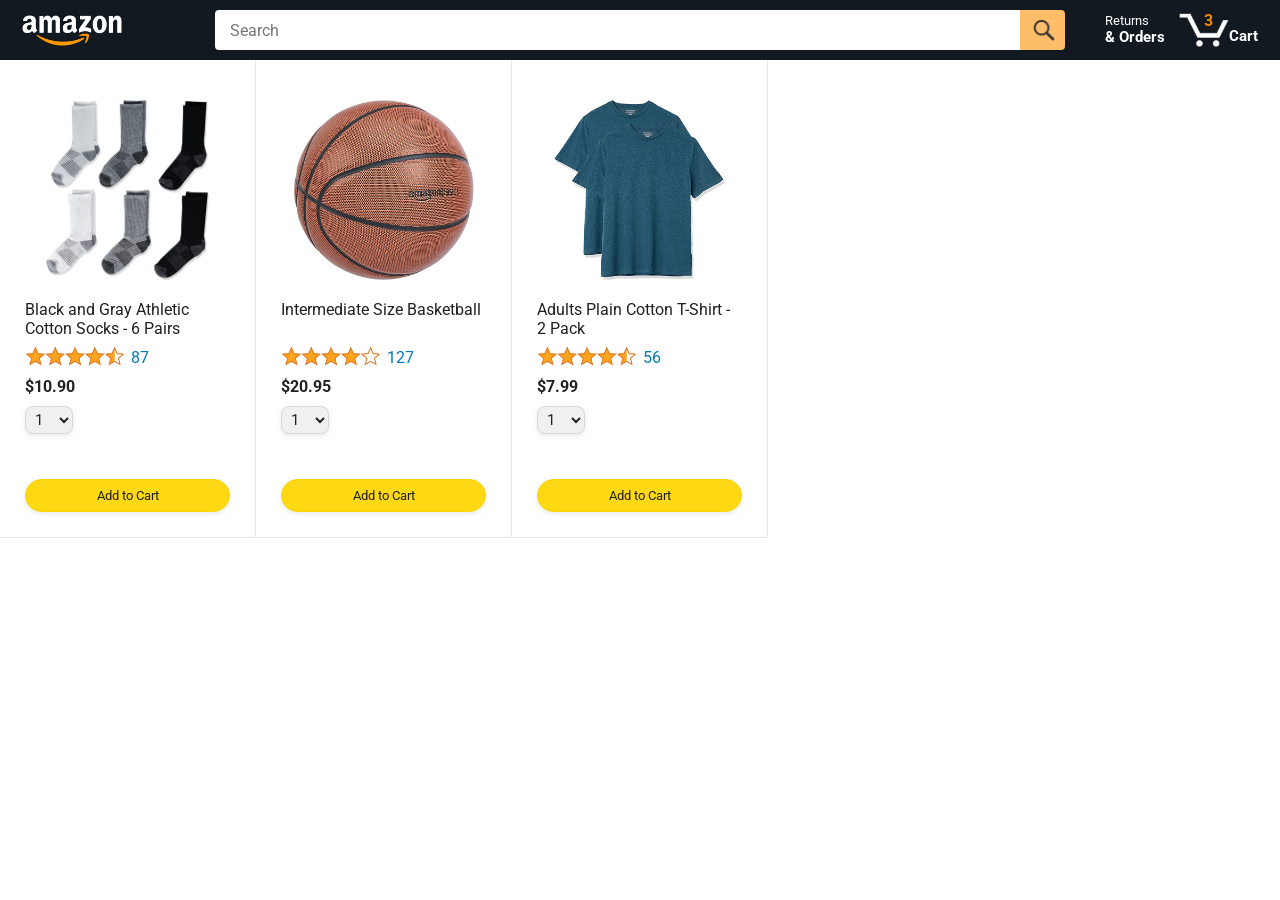
==== amazon.html @ 2af85683 "add the starting files" ====
<!DOCTYPE html>
<html>
  <head>
    <title>Amazon Project</title>

    <!-- This code is needed for responsive design to work.
      (Responsive design = make the website look good on
      smaller screen sizes like a phone or a tablet). -->
    <meta name="viewport" content="width=device-width, initial-scale=1">

    <!-- Load a font called Roboto from Google Fonts. -->
    <link rel="preconnect" href="https://fonts.googleapis.com">
    <link rel="preconnect" href="https://fonts.gstatic.com" crossorigin>
    <link href="https://fonts.googleapis.com/css2?family=Roboto:wght@400;500;700&display=swap" rel="stylesheet">

    <!-- Here are the CSS files for this page. -->
    <link rel="stylesheet" href="styles/shared/general.css">
    <link rel="stylesheet" href="styles/shared/amazon-header.css">
    <link rel="stylesheet" href="styles/pages/amazon.css">
  </head>
  <body>
    <div class="amazon-header">
      <div class="amazon-header-left-section">
        <a href="amazon.html" class="header-link">
          <img class="amazon-logo"
            src="images/amazon-logo-white.png">
          <img class="amazon-mobile-logo"
            src="images/amazon-mobile-logo-white.png">
        </a>
      </div>

      <div class="amazon-header-middle-section">
        <input class="search-bar" type="text" placeholder="Search">

        <button class="search-button">
          <img class="search-icon" src="images/icons/search-icon.png">
        </button>
      </div>

      <div class="amazon-header-right-section">
        <a class="orders-link header-link" href="orders.html">
          <span class="returns-text">Returns</span>
          <span class="orders-text">& Orders</span>
        </a>

        <a class="cart-link header-link" href="checkout.html">
          <img class="cart-icon" src="images/icons/cart-icon.png">
          <div class="cart-quantity">3</div>
          <div class="cart-text">Cart</div>
        </a>
      </div>
    </div>
    
    <div class="main">
      <div class="products-grid">
        <div class="product-container">
          <div class="product-image-container">
            <img class="product-image"
              src="images/products/athletic-cotton-socks-6-pairs.jpg">
          </div>

          <div class="product-name limit-text-to-2-lines">
            Black and Gray Athletic Cotton Socks - 6 Pairs
          </div>

          <div class="product-rating-container">
            <img class="product-rating-stars"
              src="images/ratings/rating-45.png">
            <div class="product-rating-count link-primary">
              87
            </div>
          </div>

          <div class="product-price">
            $10.90
          </div>

          <div class="product-quantity-container">
            <select>
              <option selected value="1">1</option>
              <option value="2">2</option>
              <option value="3">3</option>
              <option value="4">4</option>
              <option value="5">5</option>
              <option value="6">6</option>
              <option value="7">7</option>
              <option value="8">8</option>
              <option value="9">9</option>
              <option value="10">10</option>
            </select>
          </div>

          <div class="product-spacer"></div>

          <div class="added-to-cart">
            <img src="images/icons/checkmark.png">
            Added
          </div>

          <button class="add-to-cart-button button-primary">
            Add to Cart
          </button>
        </div>

        <div class="product-container">
          <div class="product-image-container">
            <img class="product-image"
              src="images/products/intermediate-composite-basketball.jpg">
          </div>

          <div class="product-name limit-text-to-2-lines">
            Intermediate Size Basketball
          </div>

          <div class="product-rating-container">
            <img class="product-rating-stars"
              src="images/ratings/rating-40.png">
            <div class="product-rating-count link-primary">
              127
            </div>
          </div>

          <div class="product-price">
            $20.95
          </div>

          <div class="product-quantity-container">
            <select>
              <option selected value="1">1</option>
              <option value="2">2</option>
              <option value="3">3</option>
              <option value="4">4</option>
              <option value="5">5</option>
              <option value="6">6</option>
              <option value="7">7</option>
              <option value="8">8</option>
              <option value="9">9</option>
              <option value="10">10</option>
            </select>
          </div>

          <div class="product-spacer"></div>

          <div class="added-to-cart">
            <img src="images/icons/checkmark.png">
            Added
          </div>

          <button class="add-to-cart-button button-primary">
            Add to Cart
          </button>
        </div>

        <div class="product-container">
          <div class="product-image-container">
            <img class="product-image"
              src="images/products/adults-plain-cotton-tshirt-2-pack-teal.jpg">
          </div>

          <div class="product-name limit-text-to-2-lines">
            Adults Plain Cotton T-Shirt - 2 Pack
          </div>

          <div class="product-rating-container">
            <img class="product-rating-stars"
              src="images/ratings/rating-45.png">
            <div class="product-rating-count link-primary">
              56
            </div>
          </div>

          <div class="product-price">
            $7.99
          </div>

          <div class="product-quantity-container">
            <select>
              <option selected value="1">1</option>
              <option value="2">2</option>
              <option value="3">3</option>
              <option value="4">4</option>
              <option value="5">5</option>
              <option value="6">6</option>
              <option value="7">7</option>
              <option value="8">8</option>
              <option value="9">9</option>
              <option value="10">10</option>
            </select>
          </div>

          <div class="product-spacer"></div>

          <div class="added-to-cart">
            <img src="images/icons/checkmark.png">
            Added
          </div>

          <button class="add-to-cart-button button-primary">
            Add to Cart
          </button>
        </div>
      </div>
    </div>
  </body>
</html>
---- styles/shared/general.css ----
body {
  font-family: Roboto, Arial;
  color: rgb(33, 33, 33);
  /* The <body> element has a default margin of 8px
     on all sides. This removes the default margins. */
  margin: 0;
}

/* <p> elements have a default margin on the top
   and bottom. This removes the default margins. */
p {
  margin: 0;
}

button {
  cursor: pointer;
}

select {
  cursor: pointer;
}

input, select, button {
  font-family: Roboto, Arial;
}

.button-primary {
  color: rgb(33, 33, 33);
  background-color: rgb(255, 216, 20);
  border: 1px solid rgb(252, 210, 0);
  border-radius: 8px;
  cursor: pointer;
  box-shadow: 0 2px 5px rgba(213, 217, 217, 0.5);
}

.button-primary:hover {
  background-color: rgb(247, 202, 0);
  border: 1px solid rgb(242, 194, 0);
}

.button-primary:active {
  background: rgb(255, 216, 20);
  border-color: rgb(252, 210, 0);
  box-shadow: none;
}

.button-secondary {
  color: rgb(33, 33, 33);
  background: white;
  border: 1px solid rgb(213, 217, 217);
  border-radius: 8px;
  cursor: pointer;
  box-shadow: 0 2px 5px rgba(213, 217, 217, 0.5);
}

.button-secondary:hover {
  background-color: rgb(247, 250, 250);
}

.button-secondary:active {
  background-color: rgb(237, 253, 255);
  box-shadow: none;
}

/* These styles will limit text to 2 lines. Anything
   beyond 2 lines will be replaced with "..."
   You can find this code by using an A.I. tool or by
   searching in Google.
   https://css-tricks.com/almanac/properties/l/line-clamp/ */
.limit-text-to-2-lines {
  display: -webkit-box;
  -webkit-line-clamp: 2;
  -webkit-box-orient: vertical;
  overflow: hidden;
}

.link-primary {
  color: rgb(1, 124, 182);
  cursor: pointer;
}

.link-primary:hover {
  color: rgb(196, 80, 0);
}

/* Styles for dropdown selectors. */
select {
  color: rgb(33, 33, 33);
  background-color: rgb(240, 240, 240);
  border: 1px solid rgb(213, 217, 217);
  border-radius: 8px;
  padding: 3px 5px;
  font-size: 15px;
  cursor: pointer;
  box-shadow: 0 2px 5px rgba(213, 217, 217, 0.5);
}

select:focus,
input:focus {
  outline: 2px solid rgb(255, 153, 0);
}
---- styles/shared/amazon-header.css ----
.amazon-header {
  background-color: rgb(19, 25, 33);
  color: white;
  padding-left: 15px;
  padding-right: 15px;

  display: flex;
  align-items: center;
  justify-content: space-between;

  position: fixed;
  top: 0;
  left: 0;
  right: 0;
  height: 60px;
}

.amazon-header-left-section {
  width: 180px;
}

@media (max-width: 800px) {
  .amazon-header-left-section {
    width: unset;
  }
}

.header-link {
  display: inline-block;
  padding: 6px;
  border-radius: 2px;
  cursor: pointer;
  text-decoration: none;
  border: 1px solid rgba(0, 0, 0, 0);
}

.header-link:hover {
  border: 1px solid white;
}

.amazon-logo {
  width: 100px;
  margin-top: 5px;
}

.amazon-mobile-logo {
  display: none;
}

@media (max-width: 575px) {
  .amazon-logo {
    display: none;
  }

  .amazon-mobile-logo {
    display: block;
    height: 35px;
    margin-top: 5px;
  }
}

.amazon-header-middle-section {
  flex: 1;
  max-width: 850px;
  margin-left: 10px;
  margin-right: 10px;
  display: flex;
}

.search-bar {
  flex: 1;
  width: 0;
  font-size: 16px;
  height: 38px;
  padding-left: 15px;
  border: none;
  border-top-left-radius: 4px;
  border-bottom-left-radius: 4px;
  border-top-right-radius: 0;
  border-bottom-right-radius: 0;
}

.search-button {
  background-color: rgb(254, 189, 105);
  border: none;
  width: 45px;
  height: 40px;
  border-top-right-radius: 4px;
  border-bottom-right-radius: 4px;
  flex-shrink: 0;
}

.search-icon {
  height: 22px;
  margin-left: 2px;
  margin-top: 3px;
}

.amazon-header-right-section {
  width: 180px;
  flex-shrink: 0;
  display: flex;
  justify-content: end;
}

.orders-link {
  color: white;
}

.returns-text {
  display: block;
  font-size: 13px;
}

.orders-text {
  display: block;
  font-size: 15px;
  font-weight: 700;
}

.cart-link {
  color: white;
  display: flex;
  align-items: center;
  position: relative;
}

.cart-icon {
  width: 50px;
}

.cart-text {
  margin-top: 12px;
  font-size: 15px;
  font-weight: 700;
}

.cart-quantity {
  color: rgb(240, 136, 4);
  font-size: 16px;
  font-weight: 700;

  position: absolute;
  top: 4px;
  left: 22px;
  
  width: 26px;
  text-align: center;
}
---- styles/pages/amazon.css ----
.main {
  margin-top: 60px;
}

.products-grid {
  display: grid;

  /* - In CSS Grid, 1fr means a column will take up the
       remaining space in the grid.
     - If we write 1fr 1fr ... 1fr; 8 times, this will
       divide the grid into 8 columns, each taking up an
       equal amount of the space.
     - repeat(8, 1fr); is a shortcut for repeating "1fr"
       8 times (instead of typing out "1fr" 8 times).
       repeat(...) is a special property that works with
       display: grid; */
  grid-template-columns: repeat(8, 1fr);
}

/* @media is used to create responsive design (making the
   website look good on any screen size). This @media
   means when the screen width is 2000px or less, we
   will divide the grid into 7 columns instead of 8. */
@media (max-width: 2000px) {
  .products-grid {
    grid-template-columns: repeat(7, 1fr);
  }
}

/* This @media means when the screen width is 1600px or
   less, we will divide the grid into 6 columns. */
@media (max-width: 1600px) {
  .products-grid {
    grid-template-columns: repeat(6, 1fr);
  }
}

@media (max-width: 1300px) {
  .products-grid {
    grid-template-columns: repeat(5, 1fr);
  }
}

@media (max-width: 1000px) {
  .products-grid {
    grid-template-columns: repeat(4, 1fr);
  }
}

@media (max-width: 800px) {
  .products-grid {
    grid-template-columns: repeat(3, 1fr);
  }
}

@media (max-width: 575px) {
  .products-grid {
    grid-template-columns: repeat(2, 1fr);
  }
}

@media (max-width: 450px) {
  .products-grid {
    grid-template-columns: 1fr;
  }
}

.product-container {
  padding-top: 40px;
  padding-bottom: 25px;
  padding-left: 25px;
  padding-right: 25px;

  border-right: 1px solid rgb(231, 231, 231);
  border-bottom: 1px solid rgb(231, 231, 231);

  display: flex;
  flex-direction: column;
}

.product-image-container {
  display: flex;
  justify-content: center;
  align-items: center;

  height: 180px;
  margin-bottom: 20px;
}

.product-image {
  /* Images will overflow their container by default. To
    prevent this, we set max-width and max-height to 100%
    so they stay inside their container. */
  max-width: 100%;
  max-height: 100%;
}

.product-name {
  height: 40px;
  margin-bottom: 5px;
}

.product-rating-container {
  display: flex;
  align-items: center;
  margin-bottom: 10px;
}

.product-rating-stars {
  width: 100px;
  margin-right: 6px;
}

.product-rating-count {
  color: rgb(1, 124, 182);
  cursor: pointer;
  margin-top: 3px;
}

.product-price {
  font-weight: 700;
  margin-bottom: 10px;
}

.product-quantity-container {
  margin-bottom: 17px;
}

.product-spacer {
  flex: 1;
}

.added-to-cart {
  color: rgb(6, 125, 98);
  font-size: 16px;

  display: flex;
  align-items: center;
  margin-bottom: 8px;

  /* At first, the "Added to cart" message will
     be invisible. Use JavaScript to change the
     opacity and make it visible. */
  opacity: 0;
}

.added-to-cart img {
  height: 20px;
  margin-right: 5px;
}

.add-to-cart-button {
  width: 100%;
  padding: 8px;
  border-radius: 50px;
}
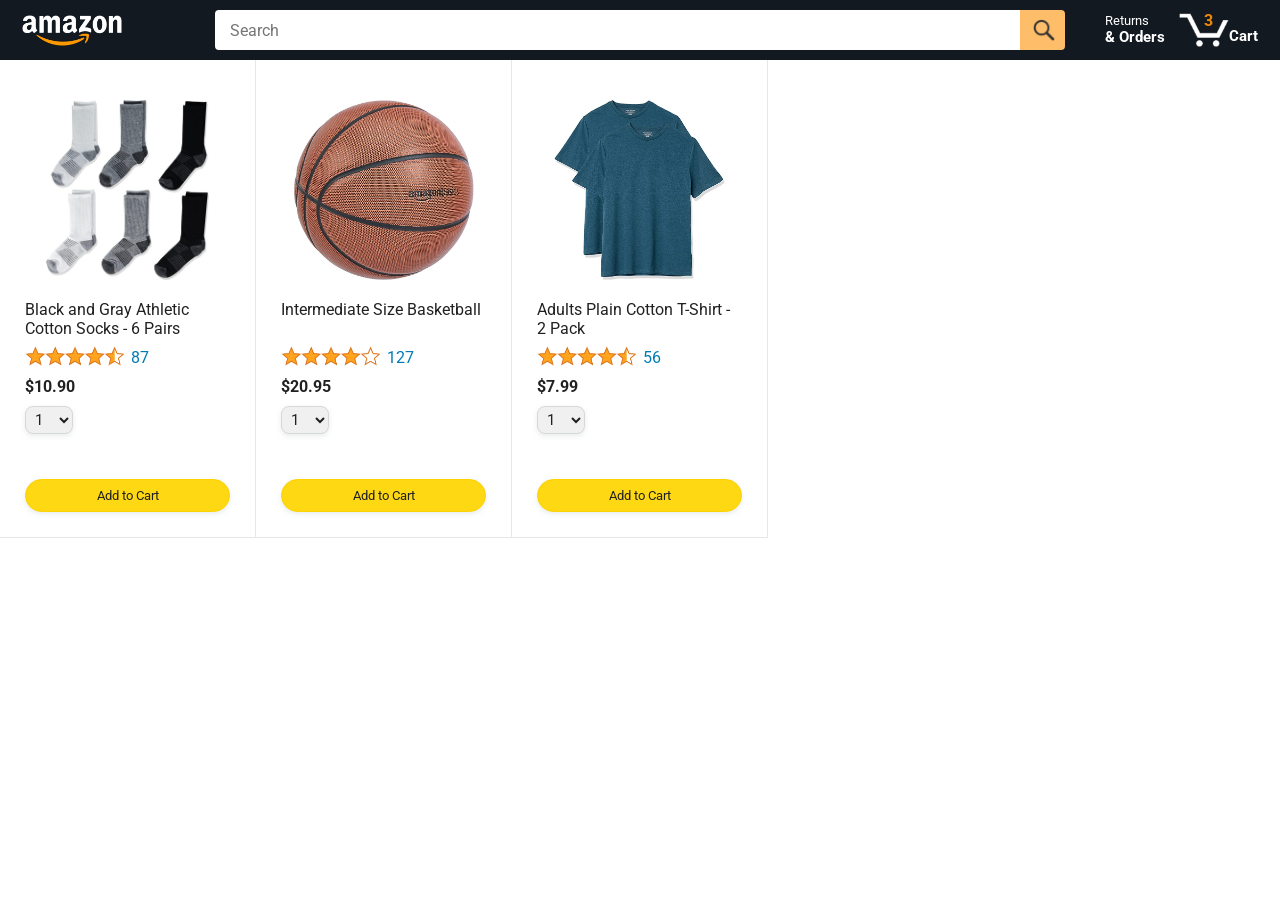
==== commit eabd98c9: "generate html with js" ====
--- a/amazon.html
+++ b/amazon.html
@@ -52,154 +52,10 @@
     </div>
     
     <div class="main">
-      <div class="products-grid">
-        <div class="product-container">
-          <div class="product-image-container">
-            <img class="product-image"
-              src="images/products/athletic-cotton-socks-6-pairs.jpg">
-          </div>
-
-          <div class="product-name limit-text-to-2-lines">
-            Black and Gray Athletic Cotton Socks - 6 Pairs
-          </div>
-
-          <div class="product-rating-container">
-            <img class="product-rating-stars"
-              src="images/ratings/rating-45.png">
-            <div class="product-rating-count link-primary">
-              87
-            </div>
-          </div>
-
-          <div class="product-price">
-            $10.90
-          </div>
-
-          <div class="product-quantity-container">
-            <select>
-              <option selected value="1">1</option>
-              <option value="2">2</option>
-              <option value="3">3</option>
-              <option value="4">4</option>
-              <option value="5">5</option>
-              <option value="6">6</option>
-              <option value="7">7</option>
-              <option value="8">8</option>
-              <option value="9">9</option>
-              <option value="10">10</option>
-            </select>
-          </div>
-
-          <div class="product-spacer"></div>
-
-          <div class="added-to-cart">
-            <img src="images/icons/checkmark.png">
-            Added
-          </div>
-
-          <button class="add-to-cart-button button-primary">
-            Add to Cart
-          </button>
-        </div>
-
-        <div class="product-container">
-          <div class="product-image-container">
-            <img class="product-image"
-              src="images/products/intermediate-composite-basketball.jpg">
-          </div>
-
-          <div class="product-name limit-text-to-2-lines">
-            Intermediate Size Basketball
-          </div>
-
-          <div class="product-rating-container">
-            <img class="product-rating-stars"
-              src="images/ratings/rating-40.png">
-            <div class="product-rating-count link-primary">
-              127
-            </div>
-          </div>
-
-          <div class="product-price">
-            $20.95
-          </div>
-
-          <div class="product-quantity-container">
-            <select>
-              <option selected value="1">1</option>
-              <option value="2">2</option>
-              <option value="3">3</option>
-              <option value="4">4</option>
-              <option value="5">5</option>
-              <option value="6">6</option>
-              <option value="7">7</option>
-              <option value="8">8</option>
-              <option value="9">9</option>
-              <option value="10">10</option>
-            </select>
-          </div>
-
-          <div class="product-spacer"></div>
-
-          <div class="added-to-cart">
-            <img src="images/icons/checkmark.png">
-            Added
-          </div>
-
-          <button class="add-to-cart-button button-primary">
-            Add to Cart
-          </button>
-        </div>
-
-        <div class="product-container">
-          <div class="product-image-container">
-            <img class="product-image"
-              src="images/products/adults-plain-cotton-tshirt-2-pack-teal.jpg">
-          </div>
-
-          <div class="product-name limit-text-to-2-lines">
-            Adults Plain Cotton T-Shirt - 2 Pack
-          </div>
-
-          <div class="product-rating-container">
-            <img class="product-rating-stars"
-              src="images/ratings/rating-45.png">
-            <div class="product-rating-count link-primary">
-              56
-            </div>
-          </div>
-
-          <div class="product-price">
-            $7.99
-          </div>
-
-          <div class="product-quantity-container">
-            <select>
-              <option selected value="1">1</option>
-              <option value="2">2</option>
-              <option value="3">3</option>
-              <option value="4">4</option>
-              <option value="5">5</option>
-              <option value="6">6</option>
-              <option value="7">7</option>
-              <option value="8">8</option>
-              <option value="9">9</option>
-              <option value="10">10</option>
-            </select>
-          </div>
-
-          <div class="product-spacer"></div>
-
-          <div class="added-to-cart">
-            <img src="images/icons/checkmark.png">
-            Added
-          </div>
-
-          <button class="add-to-cart-button button-primary">
-            Add to Cart
-          </button>
-        </div>
+      <div class="products-grid product-grid-js">
+       
       </div>
     </div>
+    <script src="scripts/amazon.js"></script>
   </body>
 </html>
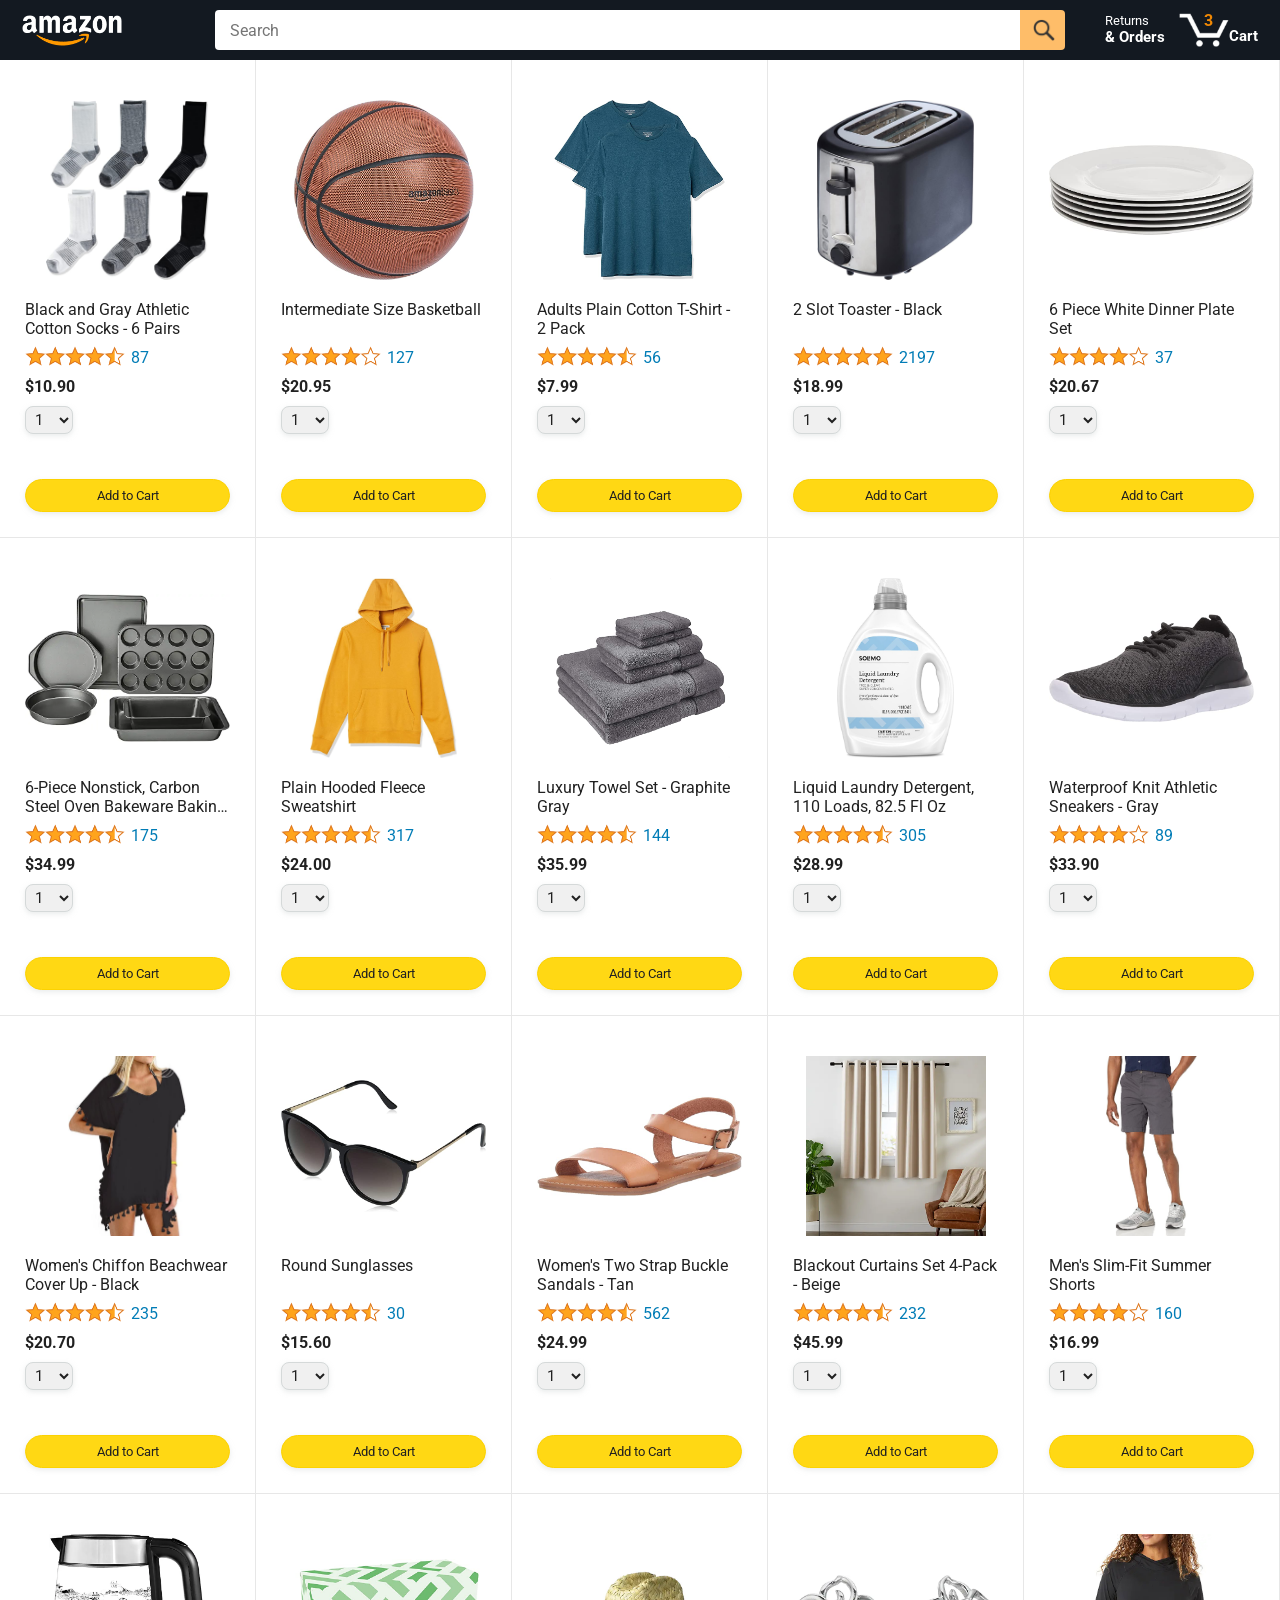
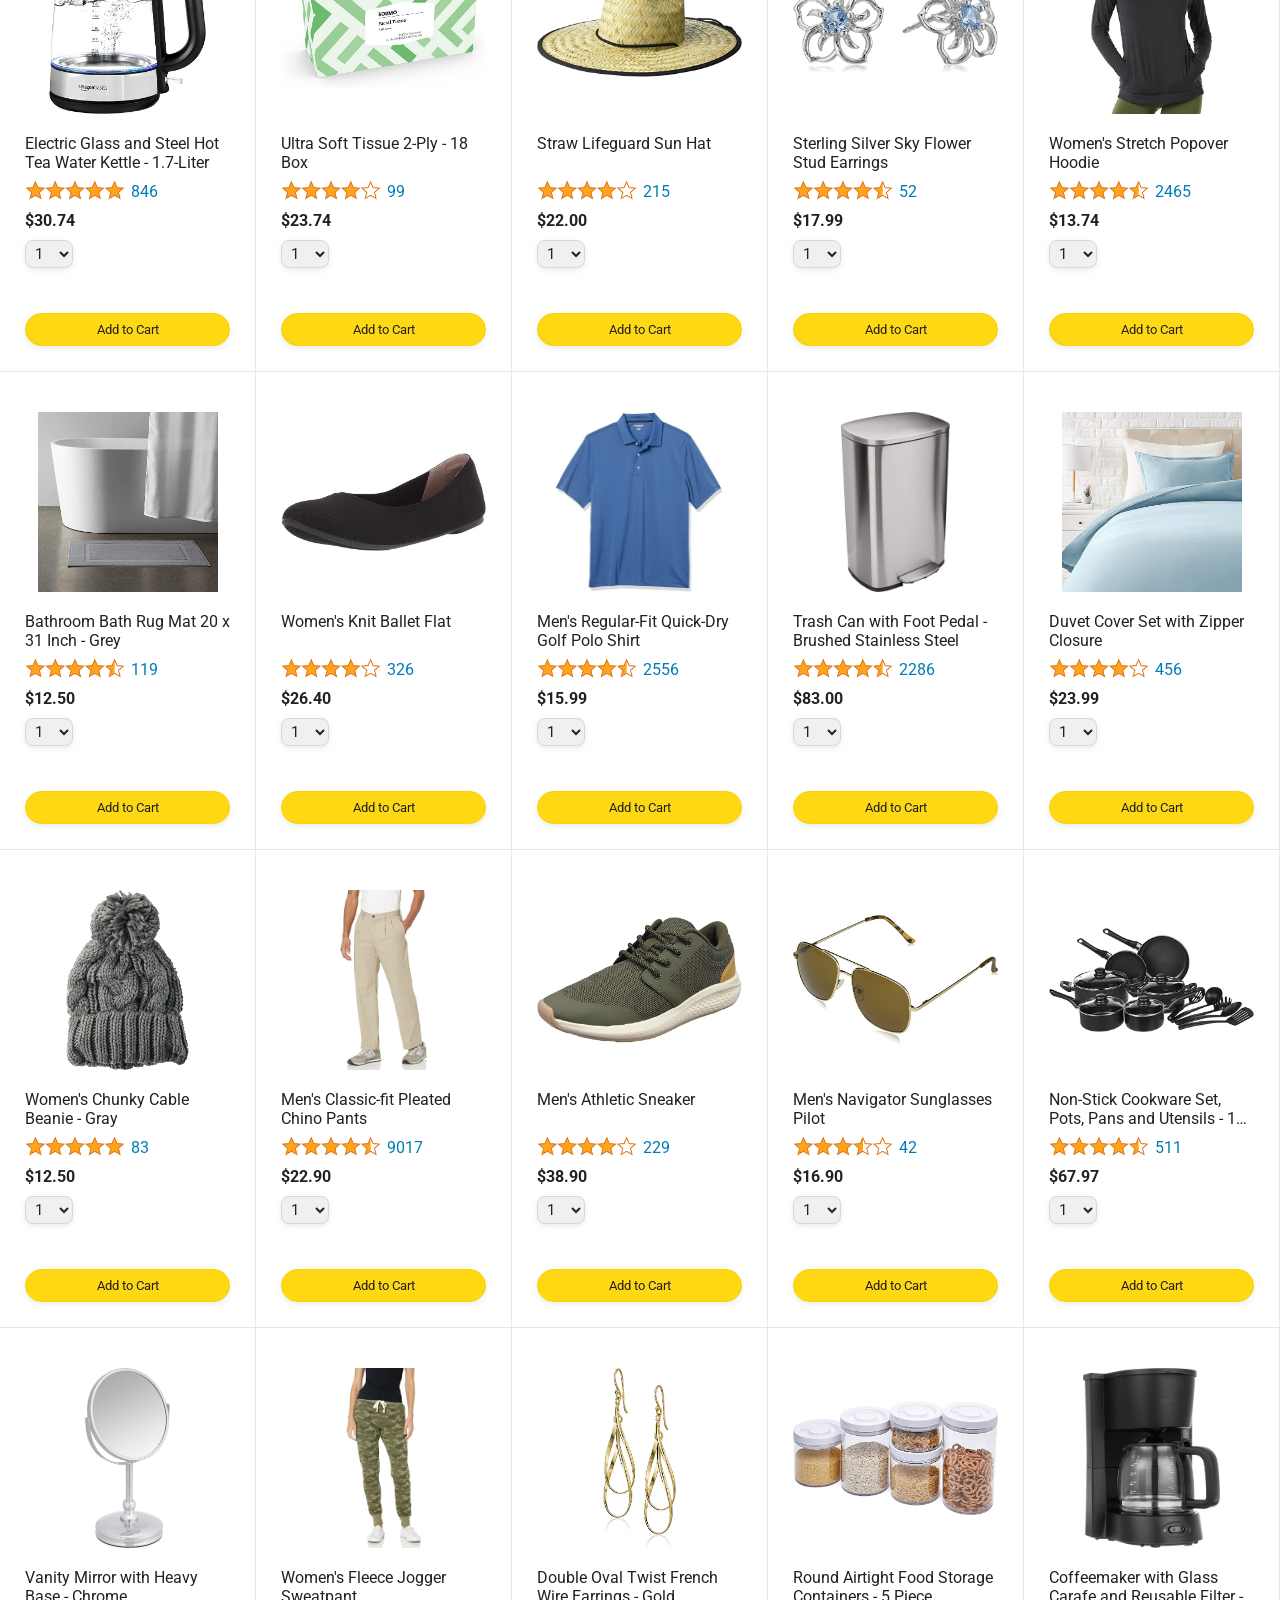
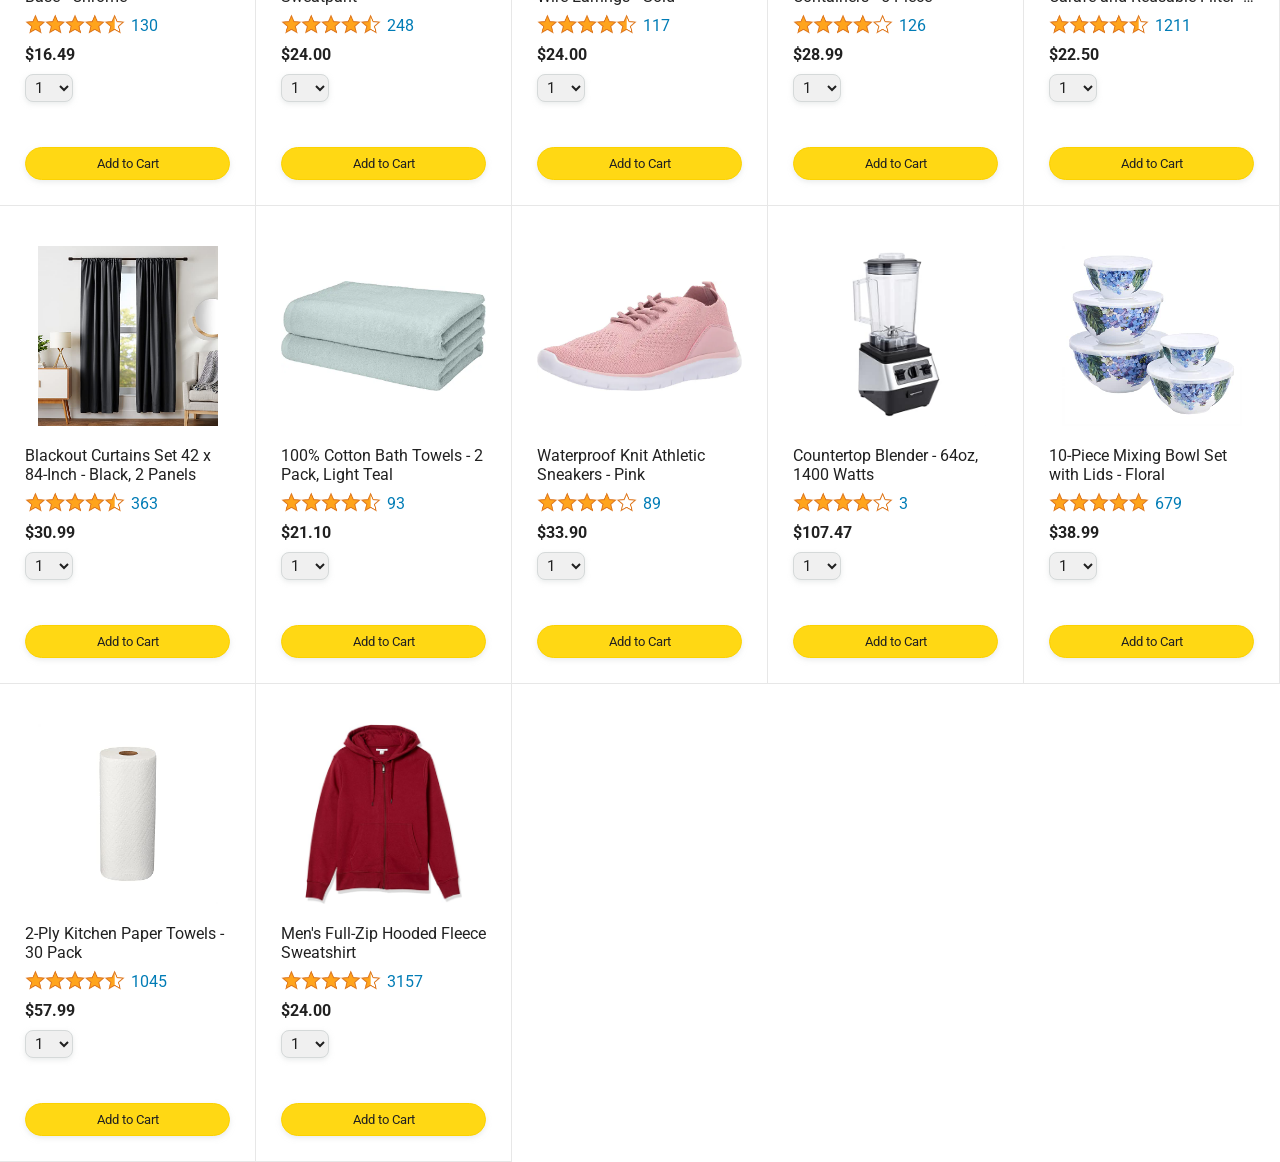
==== commit a6b1fa8e: "use product.js file" ====
--- a/amazon.html
+++ b/amazon.html
@@ -56,6 +56,7 @@
        
       </div>
     </div>
+    <script src="data/products.js"></script>
     <script src="scripts/amazon.js"></script>
   </body>
 </html>
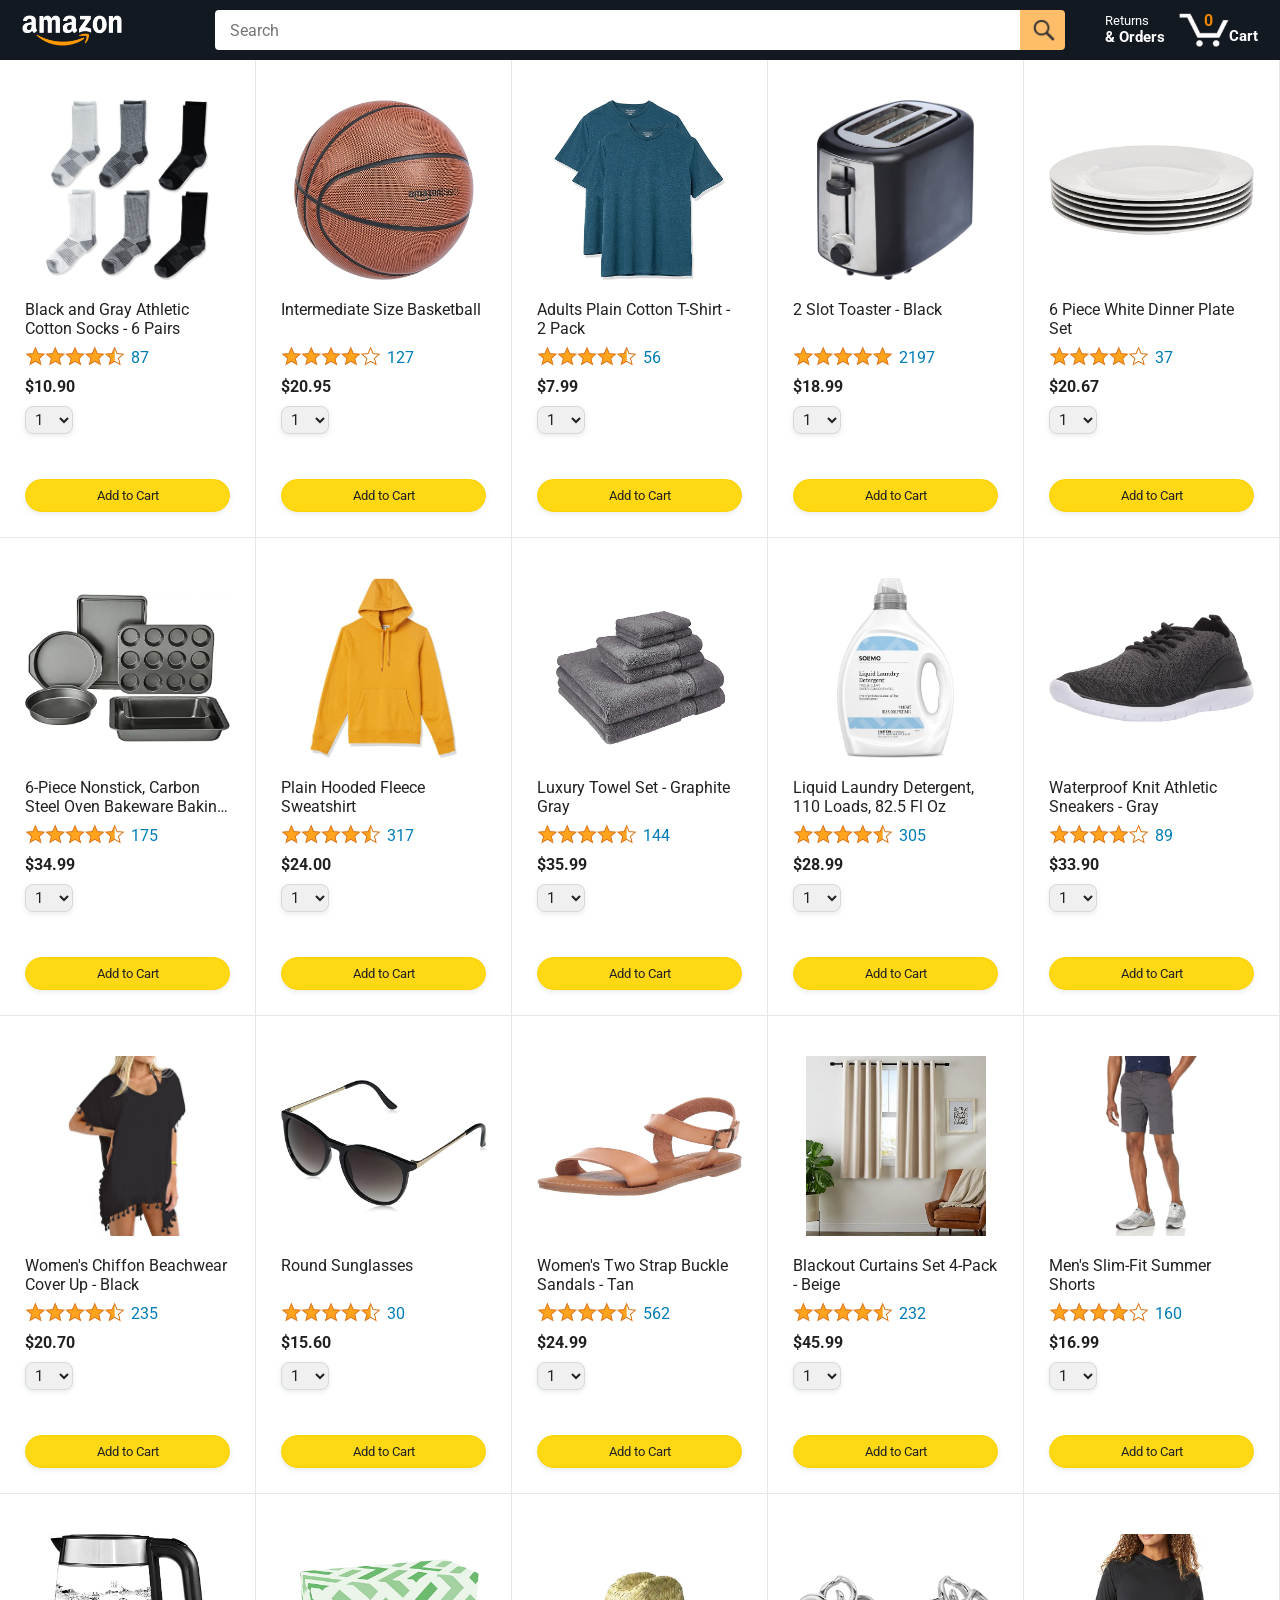
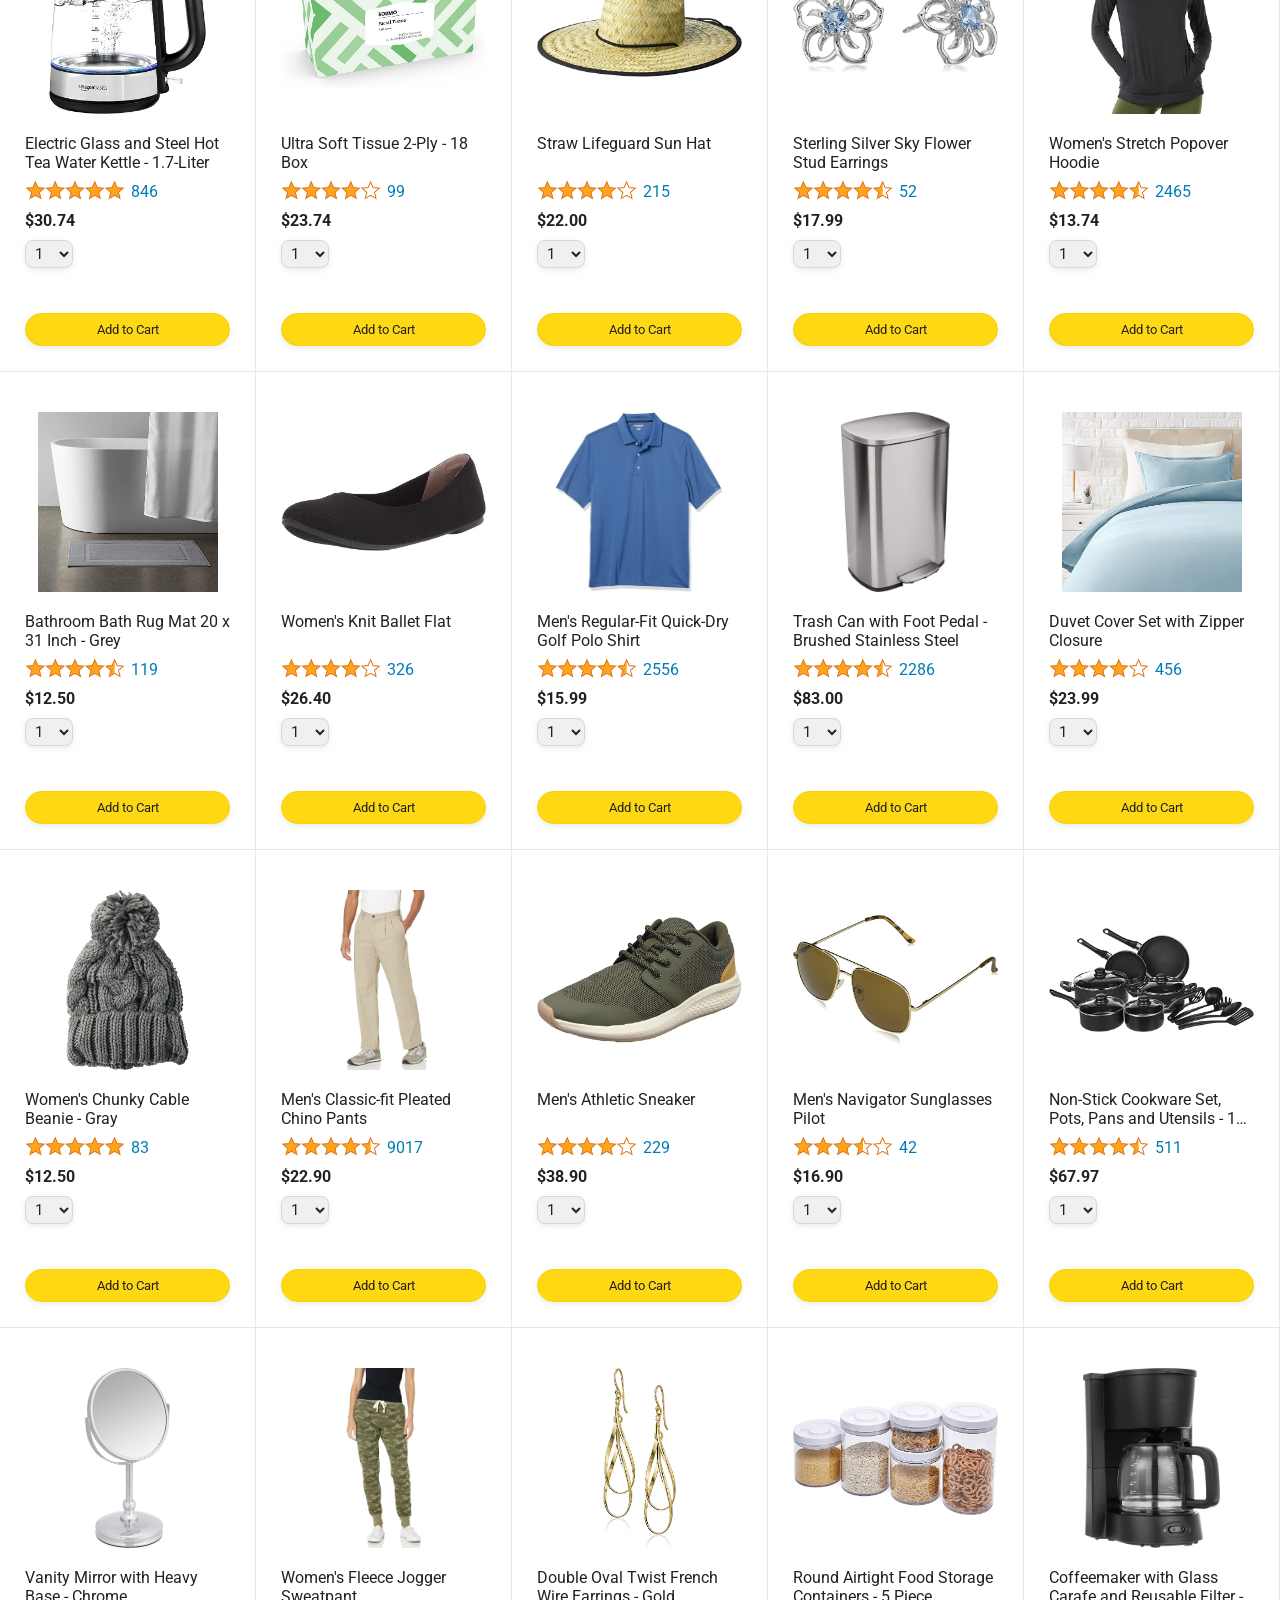
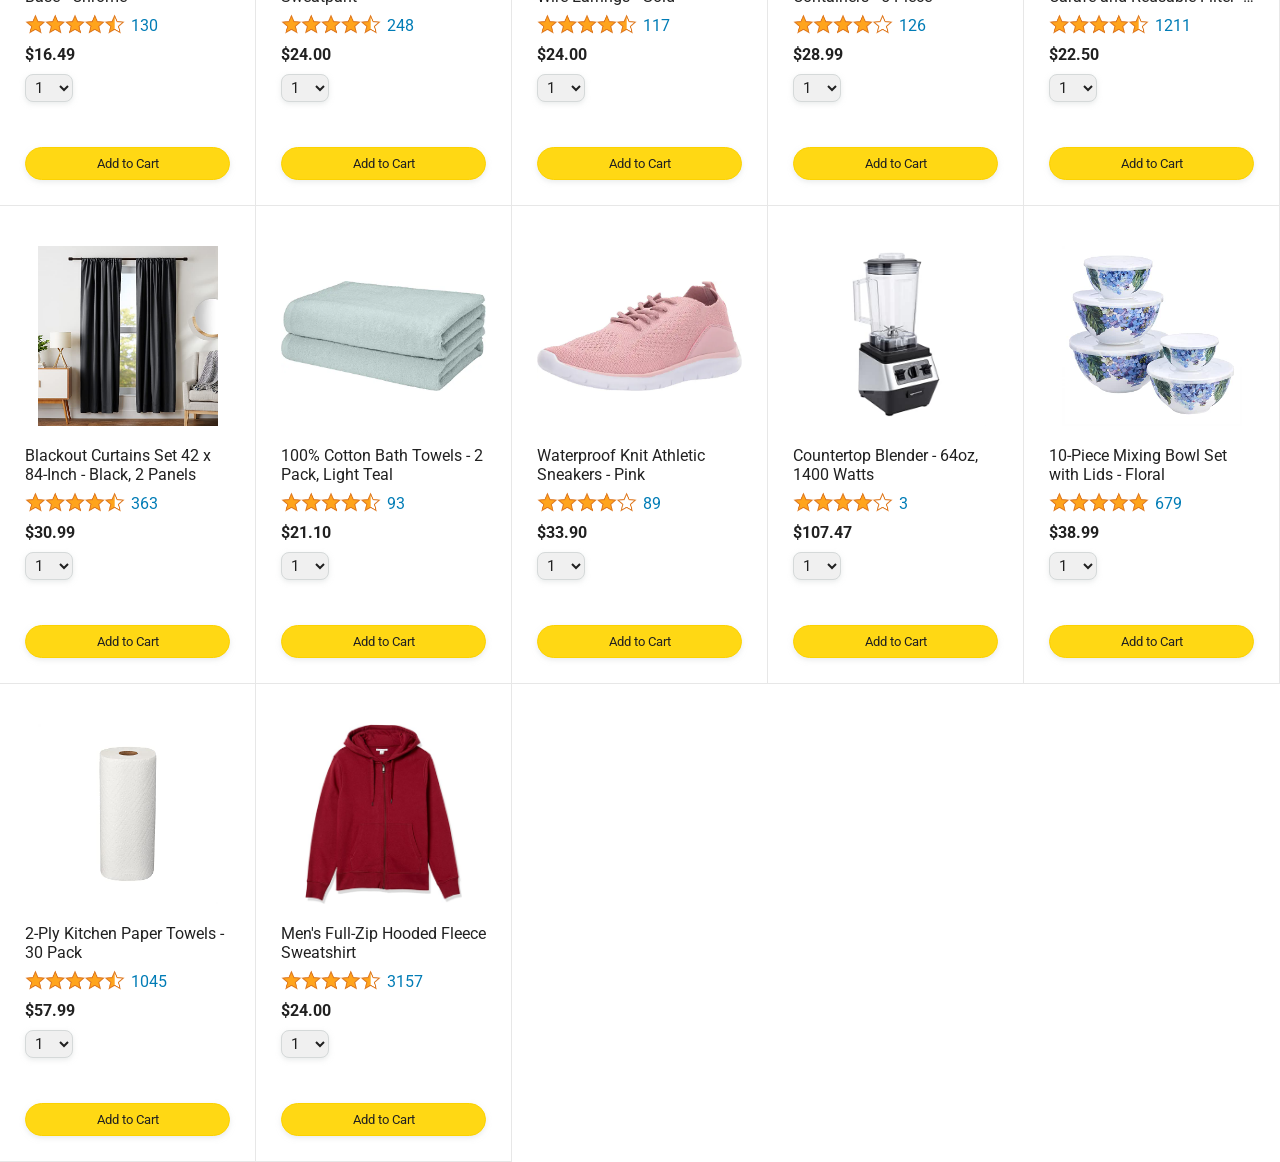
==== commit 4705eb4e: "make cart-quantity interactive" ====
--- a/amazon.html
+++ b/amazon.html
@@ -45,7 +45,7 @@
 
         <a class="cart-link header-link" href="checkout.html">
           <img class="cart-icon" src="images/icons/cart-icon.png">
-          <div class="cart-quantity">3</div>
+          <div class="cart-quantity cart-quantity-js">0</div>
           <div class="cart-text">Cart</div>
         </a>
       </div>
@@ -56,6 +56,7 @@
        
       </div>
     </div>
+    <script src="data/cart.js"></script>
     <script src="data/products.js"></script>
     <script src="scripts/amazon.js"></script>
   </body>
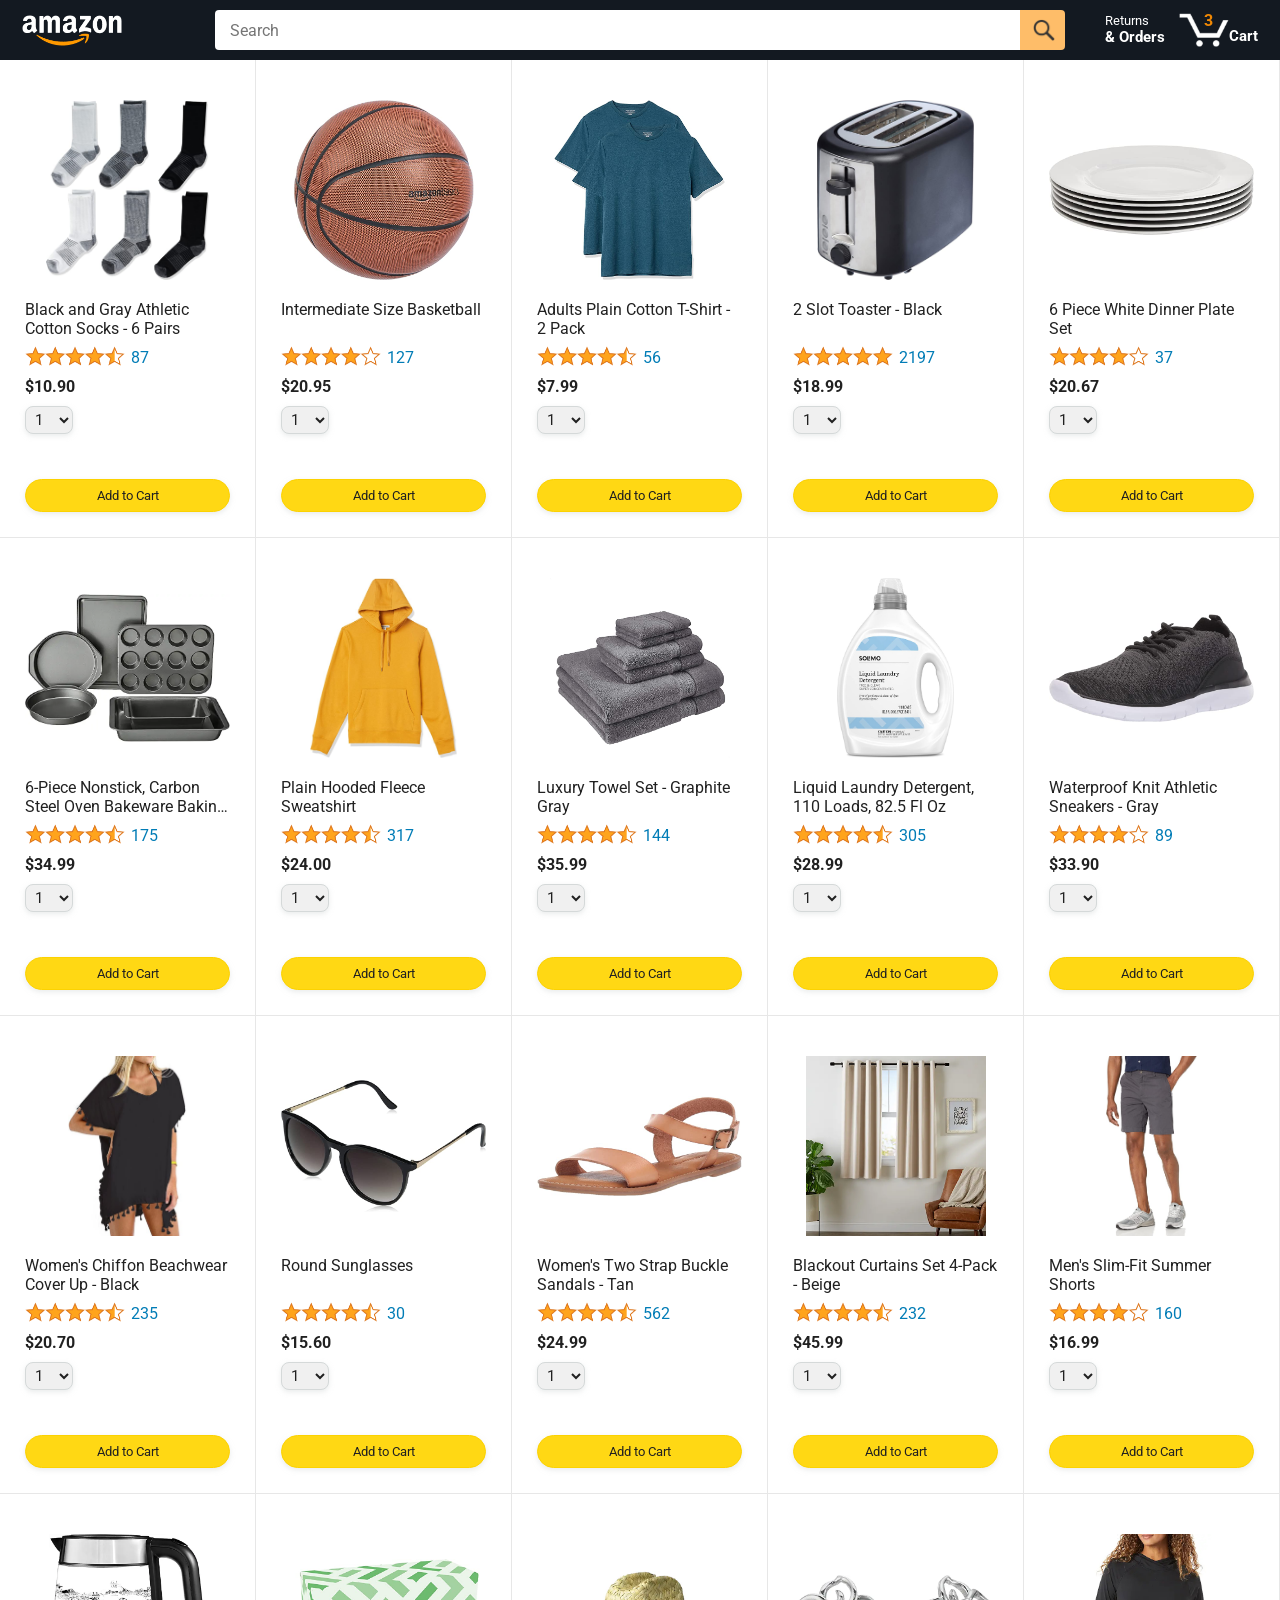
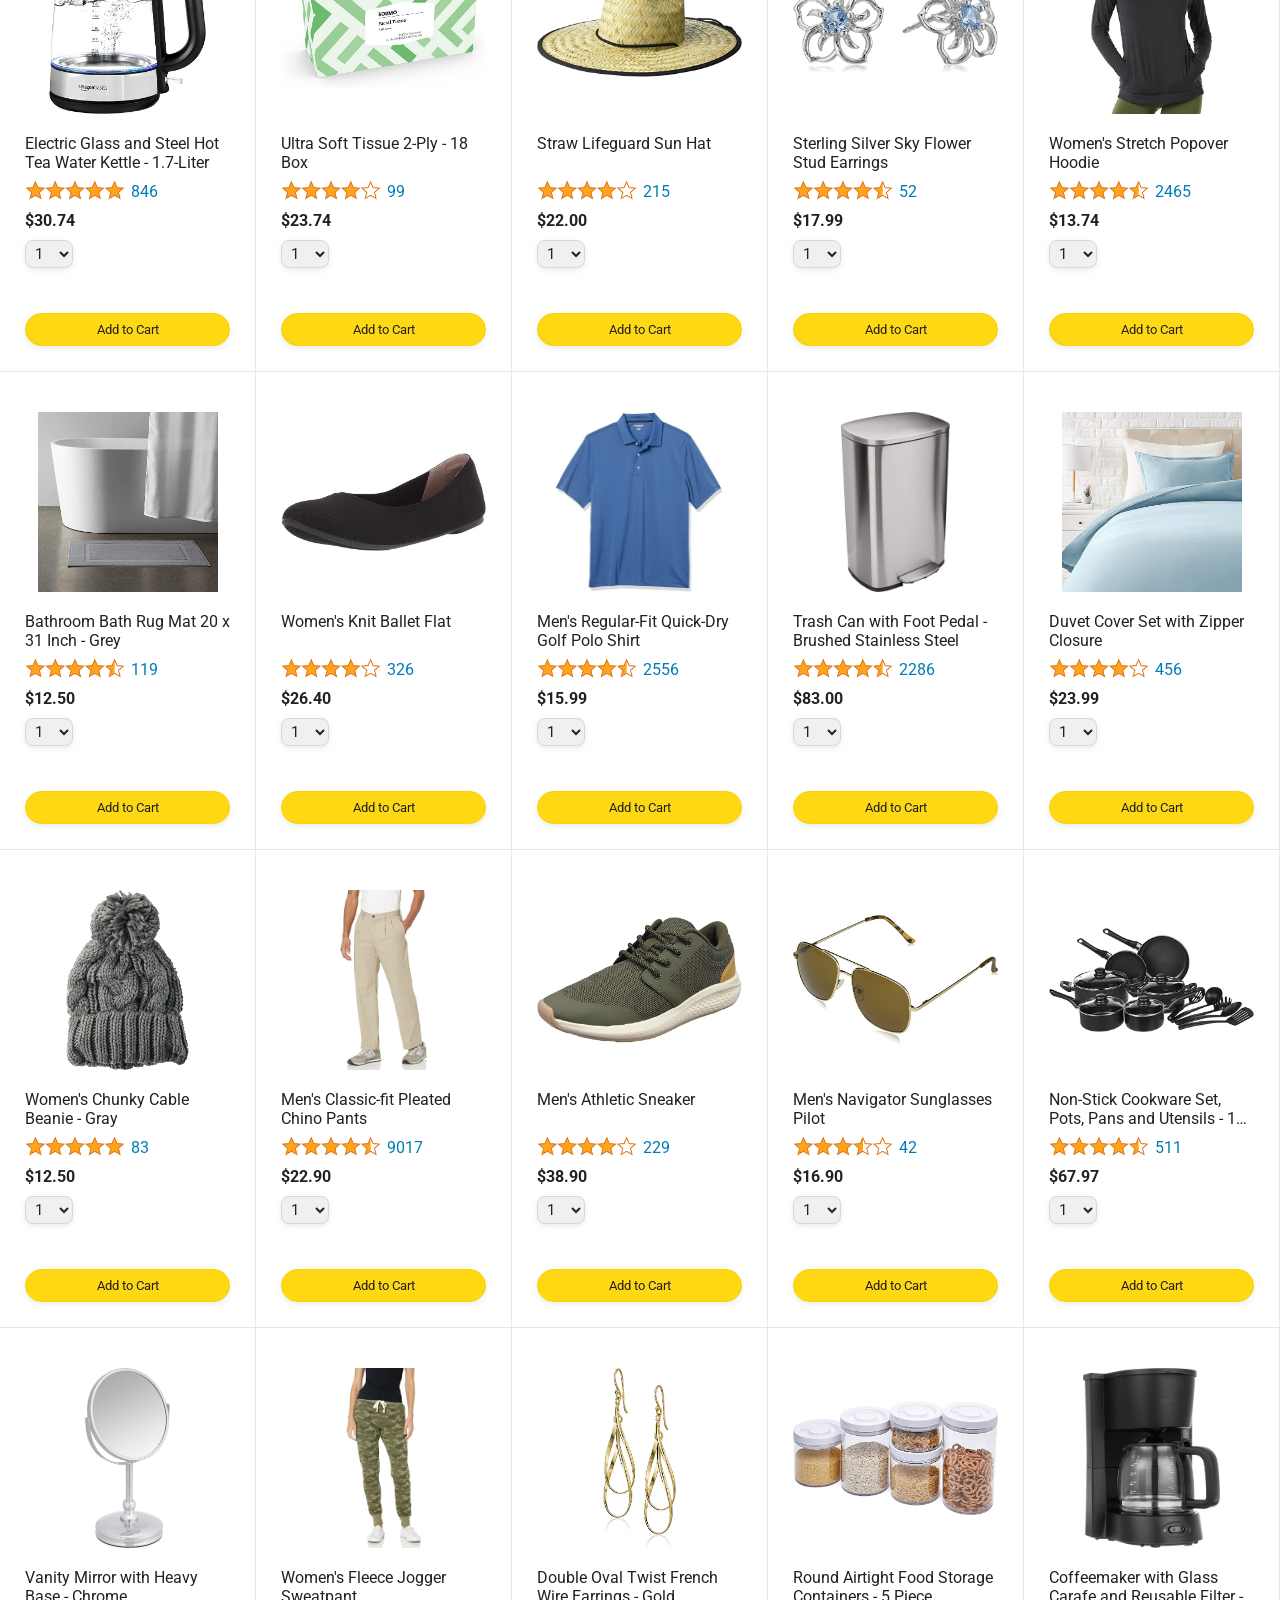
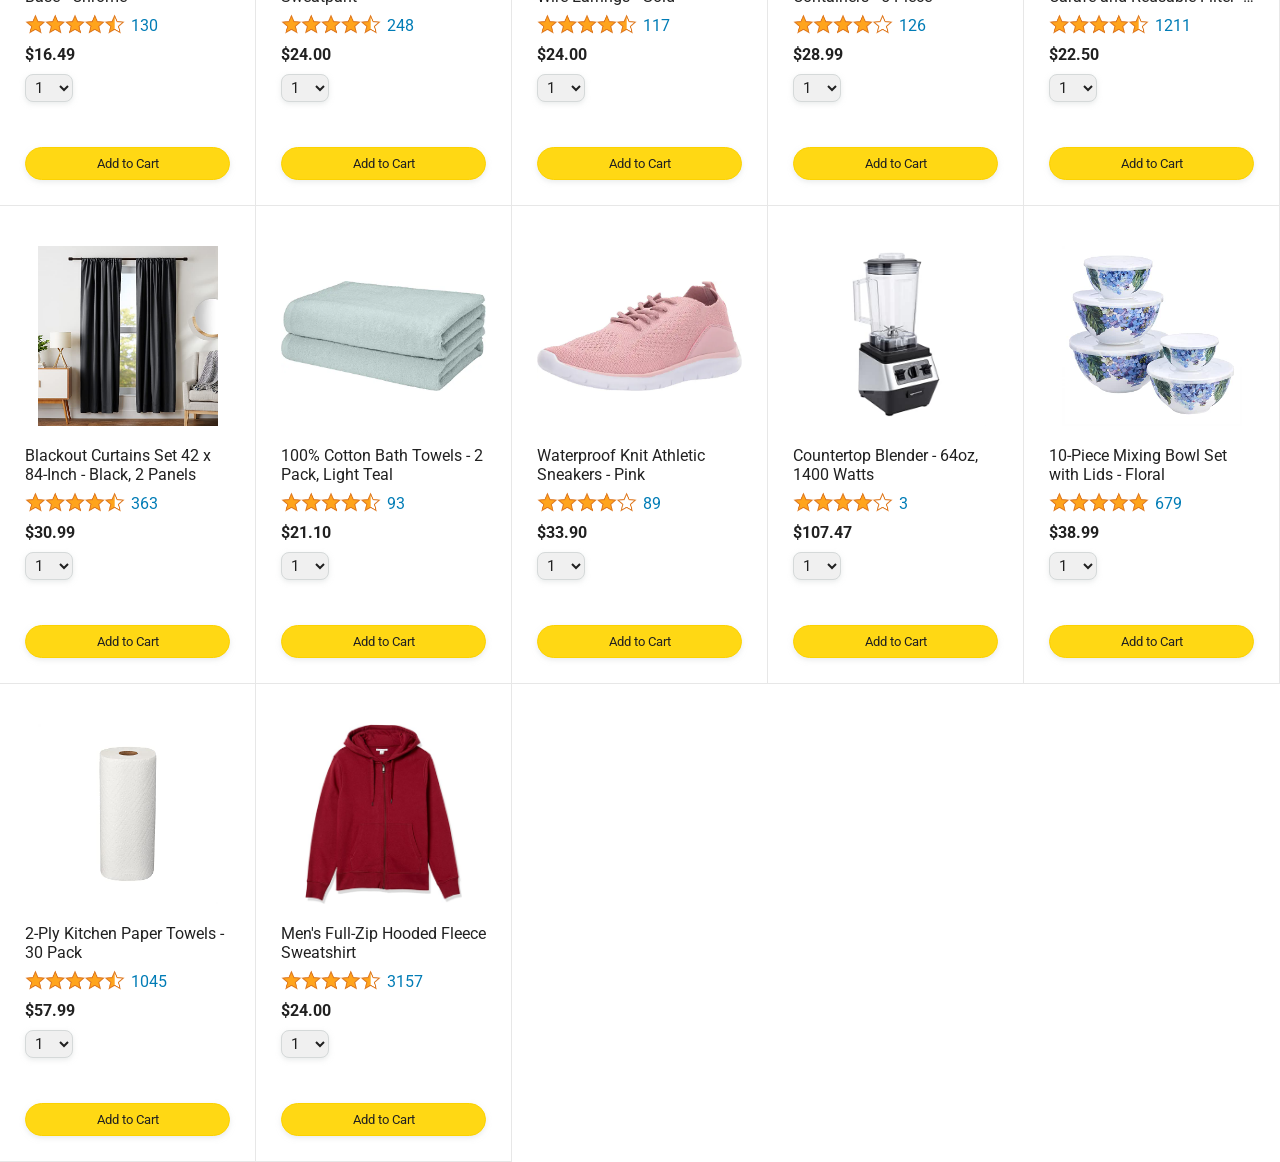
==== commit 609bf4af: "update cart quantity checkout page using calaulateCartQuantity()" ====
--- a/amazon.html
+++ b/amazon.html
@@ -45,7 +45,7 @@
 
         <a class="cart-link header-link" href="checkout.html">
           <img class="cart-icon" src="images/icons/cart-icon.png">
-          <div class="cart-quantity cart-quantity-js">0</div>
+          <div class="cart-quantity cart-quantity-js"></div>
           <div class="cart-text">Cart</div>
         </a>
       </div>
@@ -56,8 +56,7 @@
        
       </div>
     </div>
-    <script src="data/cart.js"></script>
-    <script src="data/products.js"></script>
-    <script src="scripts/amazon.js"></script>
+    
+    <script type="module" src="scripts/amazon.js"></script>
   </body>
 </html>
